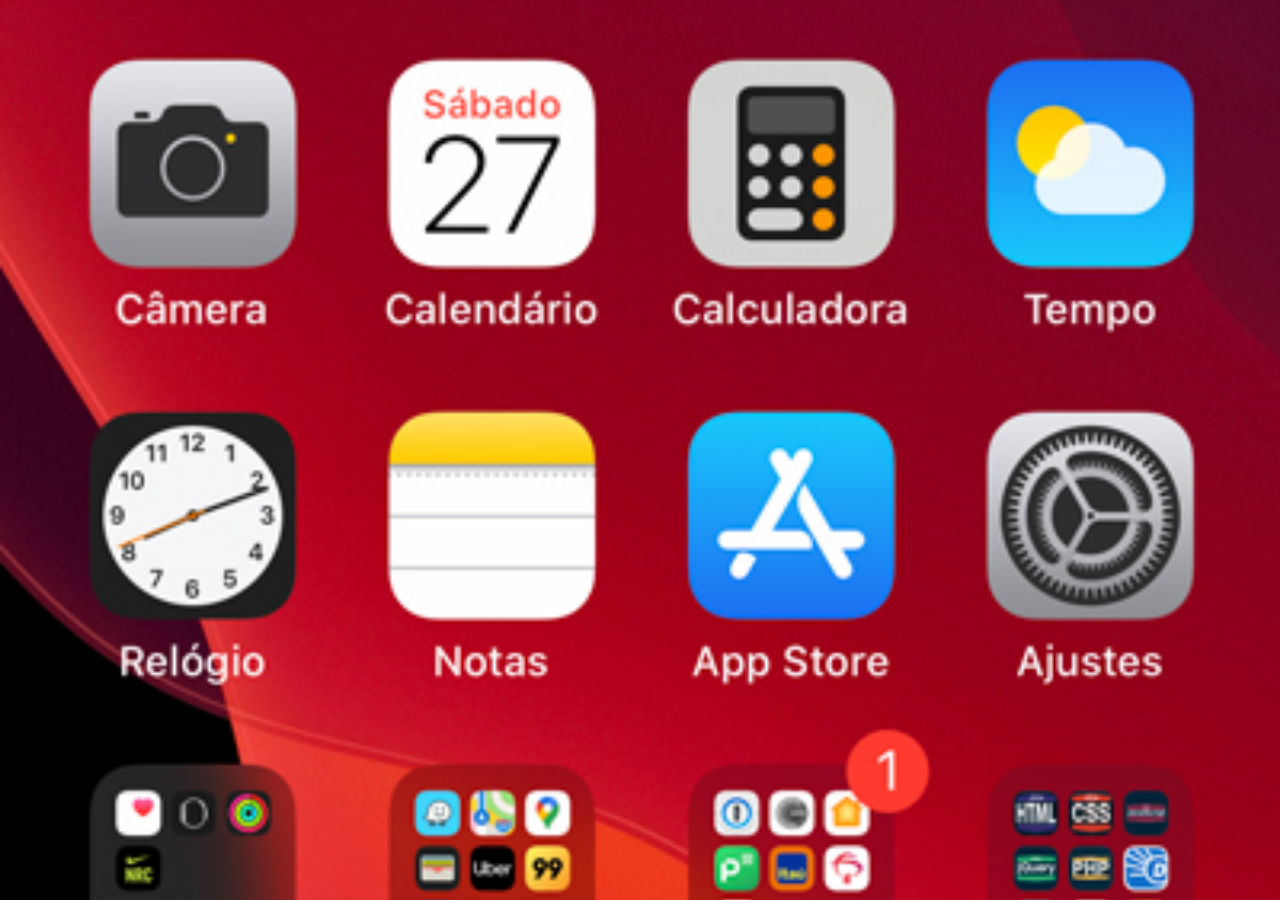
==== home.html @ 88a0b630 "criado a tela home" ====
<!DOCTYPE html>
<html lang="pt-br">
<head>
    <meta charset="UTF-8">
    <meta name="viewport" content="width=device-width, initial-scale=1.0">
    <title>Home</title>
    <style>
        *{
            margin: 0;
            padding: 0;
        }

        body {
            height: 100vh;
            width: 100wh;
            background: black url(imagens/tela-home.jpg) no-repeat top center;
            background-size: cover;
        }
    </style>
</head>
<body>
    
</body>
</html>
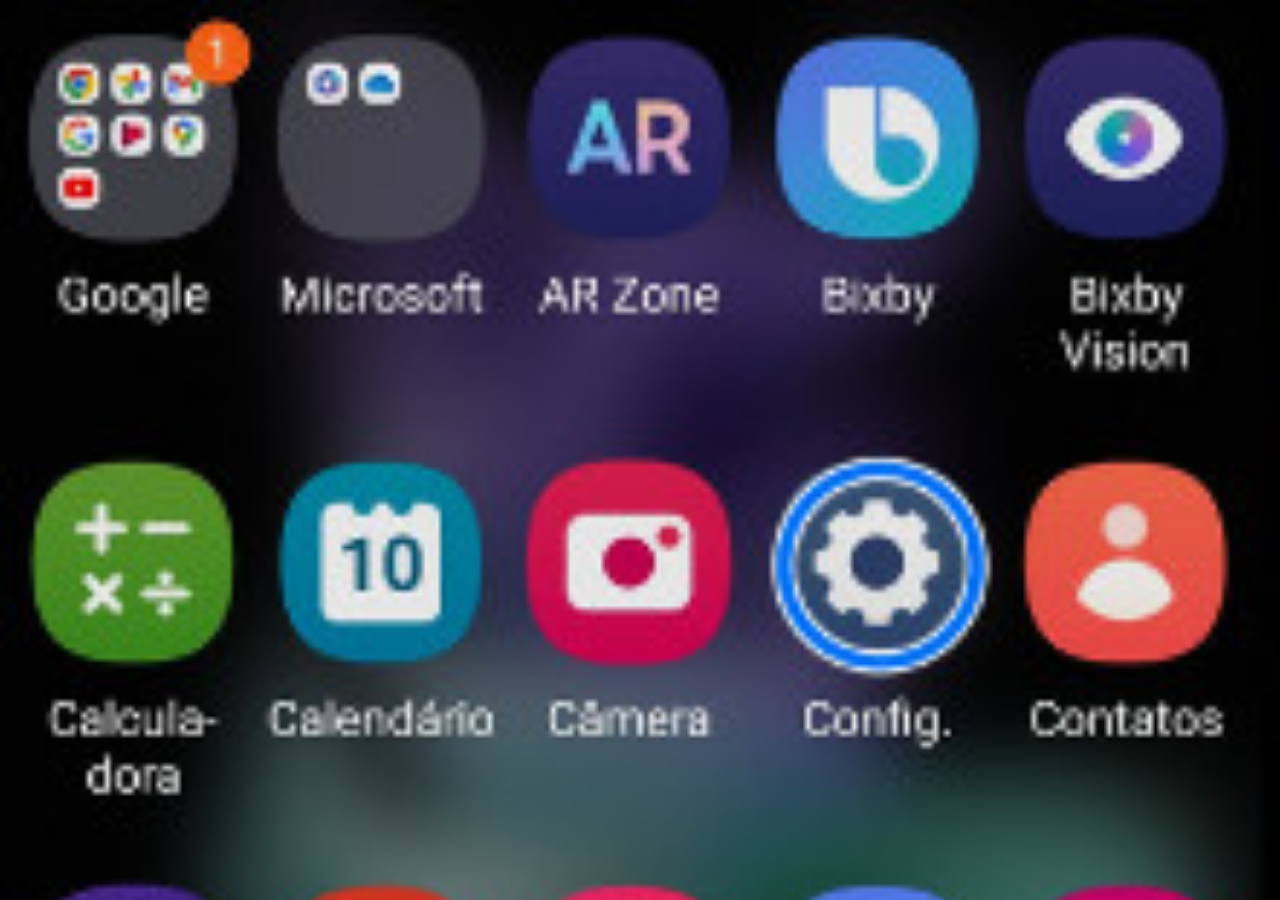
==== commit 55de1441: "atualizando frame samsung" ====
--- a/home.html
+++ b/home.html
@@ -13,7 +13,7 @@
         body {
             height: 100vh;
             width: 100wh;
-            background: black url(imagens/tela-home.jpg) no-repeat top center;
+            background: black url(imagens/tela-home2.jpg) no-repeat top center;
             background-size: cover;
         }
     </style>
